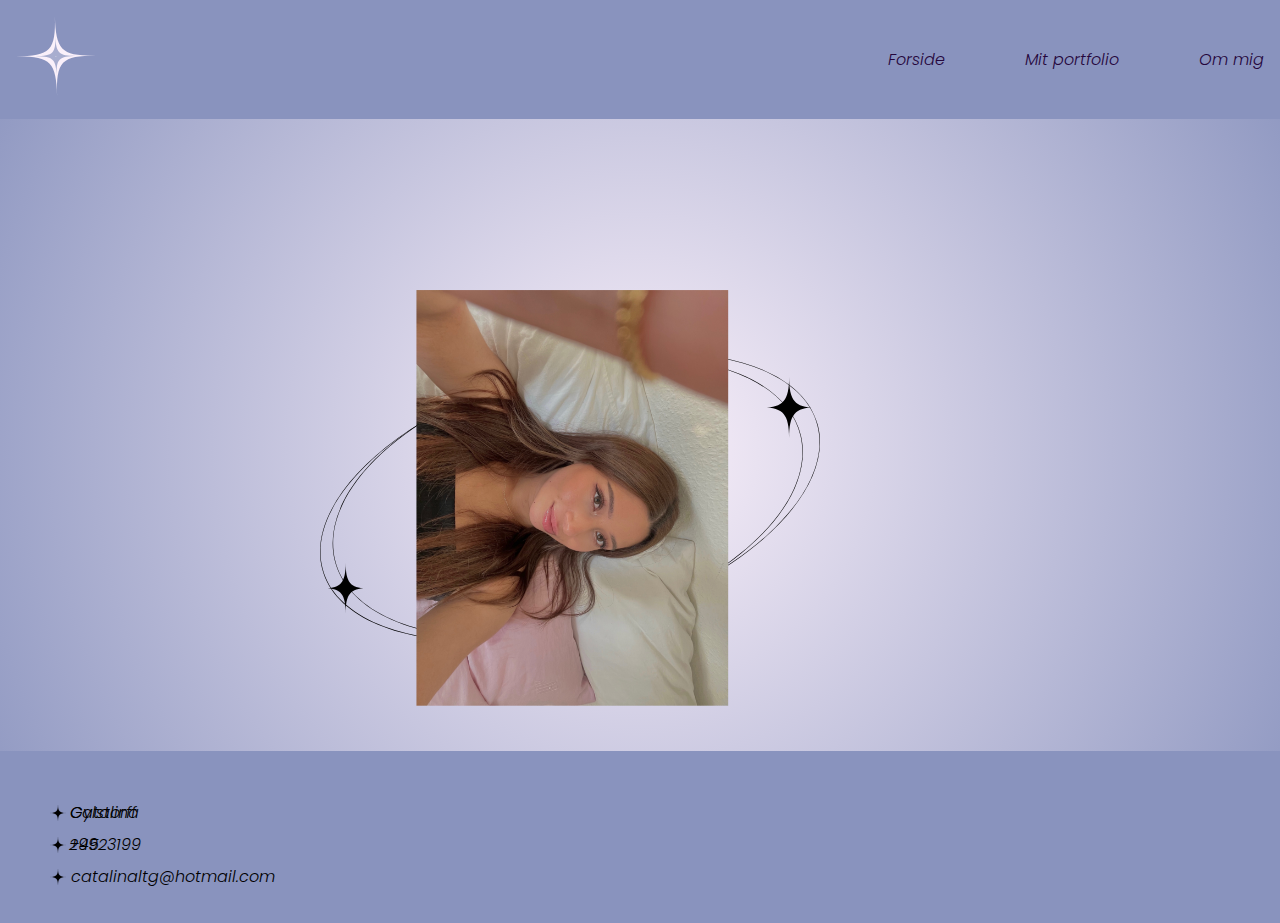
==== index.html @ 74474fa0 "portfolio" ====
<!DOCTYPE html>
<html lang="en">
  <head>
    <meta charset="UTF-8" />
    <meta name="viewport" content="width=device-width, initial-scale=1.0" />
    <title>Forside</title>
    <link rel="stylesheet" href="css/layout.css" />
    <link rel="stylesheet" href="css/style.css" />
    <link rel="preconnect" href="https://fonts.googleapis.com" />
    <link rel="preconnect" href="https://fonts.gstatic.com" crossorigin />
    <link
      href="https://fonts.googleapis.com/css2?family=Poppins:ital,wght@0,100;0,200;0,300;0,400;0,500;0,600;0,700;0,800;0,900;1,100;1,200;1,300;1,400;1,500;1,600;1,700;1,800;1,900&display=swap"
      rel="stylesheet"
    />
  </head>
  <body>
    <header>
      <nav class="navbar">
        <a href="index.html"
          ><img src="img/logo.svg" alt="logo" class="nav-logo"
        /></a>
        <ul class="nav-menu">
          <li class="nav-item">
            <a href="index.html" class="nav-link" id="active">Forside</a>
          </li>
          <li class="nav-item">
            <a href="mit_portfolio.html" class="nav-link">Mit portfolio</a>
          </li>
          <li class="nav-item">
            <a href="om_mig.html" class="nav-link">Om mig</a>
          </li>
        </ul>
        <div class="hamburger">
          <span class="bar"></span>
          <span class="bar"></span>
          <span class="bar"></span>
        </div>
      </nav>
    </header>
    <div class="dummy">
      <img src="img/dummy.svg" alt="dummy" />
    </div>
    <footer>
      <section id="footer">
        <div class="kontakt-boks">
          <div class="kontakt-info">
            <img src="img/black_star.svg" alt="star" />
            <p>Catalina Gylstorff</p>
          </div>
          <div class="kontakt-info">
            <img src="img/black_star.svg" alt="star" />
            <p>+45 29923199</p>
          </div>
          <div class="kontakt-info">
            <img src="img/black_star.svg" alt="star" />
            <p>catalinaltg@hotmail.com</p>
          </div>
        </div>
      </section>
    </footer>
    <script src="js/burger.js"></script>
  </body>
</html>
---- css/layout.css ----
li {
  list-style: none;
}
a {
  text-decoration: none;
}

.navbar {
  display: flex;
  justify-content: space-between;
  align-items: center;
  padding: 1em;
  font-family: "Poppins", sans-serif;
  font-weight: 50;
  font-style: italic;
  background-color: #8993be;
}

/*p {
  font-family: "Poppins", sans-serif;
  font-weight: 100;
  font-style: italic;
}*/

.bar {
  display: block;
  width: 25px;
  height: 3px;
  margin: 5px auto;
  transition: all 0.5s ease-in-out;
  background-color: black;
}

.nav-menu {
  display: flex;
  justify-content: space-between;
  align-items: center;
  z-index: 1000;
}

.nav-item {
  margin-left: 5rem;
}

.nav-link {
  font-size: 1rem;
  font-weight: 300;
  color: #25063c;
}

.nav-link:hover {
  color: #faf0fa;
}

.nav-logo {
  width: 5em;
  height: auto;
}
.hamburger {
  display: none;
}

.skills-galleri {
  align-items: flex-start;
  background-color: #faf0fa;
}

.tema-galleri {
  display: grid;
  grid-template-columns: repeat(auto-fit, minmax(300px, 1fr));
  padding: 20px;
  gap: 5px;
}

.item {
  display: flex;
  flex-direction: column;
}

.item img {
  max-width: 100%;
  height: auto;
  border-radius: 10%;
  padding: 20px;
}
.item .text {
  padding: 20px;
}

@media screen and (min-width: 450px) {
  .galleri-boks img {
    width: 10%;
  }
}
.js {
  width: 7%;
}

@media (max-width: 800px) {
  .nav-menu {
    position: fixed;
    left: 100%;
    top: 5rem;
    flex-direction: column;
    background-color: #8993be;
    width: 100%;
    border-radius: 10px;
    text-align: center;
    transition: 0.5s;
    box-shadow: 0 10px 27px rgba(0, 0, 0, 0.05);
  }

  .nav-menu.active {
    left: 0;
  }

  .nav-item {
    margin: 2.5rem 0;
  }

  .hamburger {
    display: block;
    cursor: pointer;
  }

  .hamburger.active .bar:nth-child(2) {
    opacity: 0;
  }

  .hamburger.active .bar:nth-child(1) {
    transform: translate(0, 8px) rotate(45deg);
  }

  .hamburger.active .bar:nth-child(3) {
    transform: translate(0, -8px) rotate(-45deg);
  }

  main {
    margin: 20px;
  }
}
---- css/style.css ----
body,
html {
  height: 100%;
  margin: 0;
  background: radial-gradient(circle, #faf0fa, #8993be);
}

h1 {
  font-family: "Poppins";
  font-size: 2rem;
  margin-left: 4%;
}

footer {
  background-color: #8993be;
  display: flex;
  flex-direction: column;
  padding-top: 1em;
  p {
    font-family: "Poppins";
    font-style: italic;
    font-size: 1rem;
    font-weight: 300;
  }
}
.kontakt-info {
  display: flex;
  flex-direction: row;
  gap: 1px;
  align-items: center;
  font-family: itali;
}
.kontakt-boks {
  display: flex;
  flex-direction: column;
  align-items: flex-start;
  padding: 30px 50px;
  line-height: 0;
}
.kontakt-info img {
  height: 16px;
  width: 16px;
}

.dummy img {
  height: 500px;
  width: 500px;
  padding-left: 25%;
  padding-top: 10%;
}

p {
  font-family: "Poppins";
  font-size: 1rem;
  font-weight: 200%;
  margin-left: 2%;
}
/*img {
  height: 500px;
  width: 500px;
  padding-left: 20%;
  padding-top: 20%;
}*/
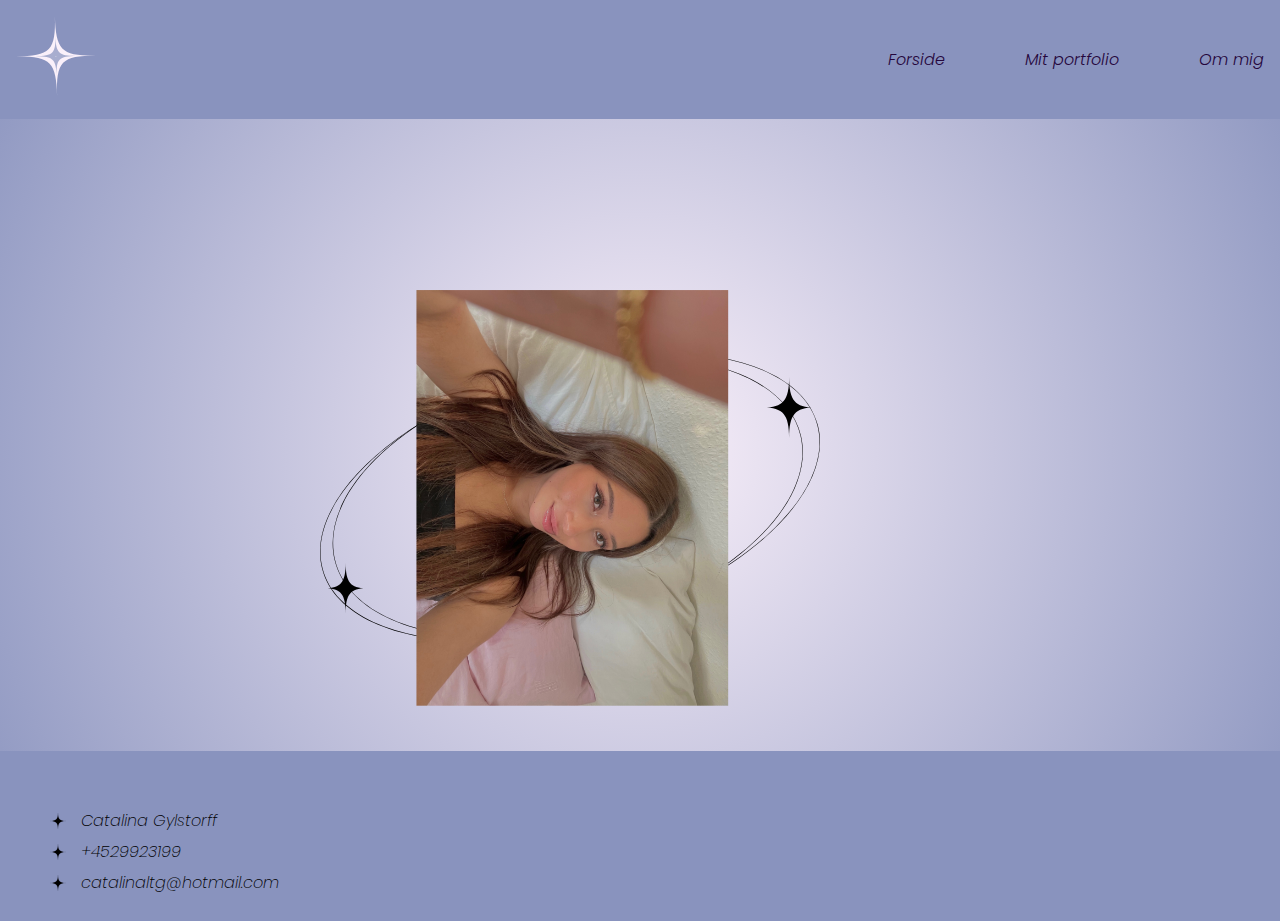
==== commit dc471f7d: "footer" ====
--- a/index.html
+++ b/index.html
@@ -49,7 +49,7 @@
           </div>
           <div class="kontakt-info">
             <img src="img/black_star.svg" alt="star" />
-            <p>+45 29923199</p>
+            <p>+4529923199</p>
           </div>
           <div class="kontakt-info">
             <img src="img/black_star.svg" alt="star" />
--- a/css/style.css
+++ b/css/style.css
@@ -15,28 +15,34 @@
   background-color: #8993be;
   display: flex;
   flex-direction: column;
-  padding-top: 1em;
-  p {
-    font-family: "Poppins";
-    font-style: italic;
-    font-size: 1rem;
-    font-weight: 300;
-  }
+  padding-top: 2em;
 }
+
 .kontakt-info {
   display: flex;
   flex-direction: row;
-  gap: 1px;
+  gap: 10px;
   align-items: center;
-  font-family: itali;
 }
+
 .kontakt-boks {
   display: flex;
   flex-direction: column;
   align-items: flex-start;
+  row-gap: 15px;
   padding: 30px 50px;
   line-height: 0;
 }
+
+.kontakt-info p {
+  padding: 5px;
+  font-family: "Poppins";
+  font-style: italic;
+  font-size: 1rem;
+  font-weight: 200;
+  margin: 0;
+}
+
 .kontakt-info img {
   height: 16px;
   width: 16px;
@@ -52,7 +58,7 @@
 p {
   font-family: "Poppins";
   font-size: 1rem;
-  font-weight: 200%;
+  font-weight: 350;
   margin-left: 2%;
 }
 /*img {
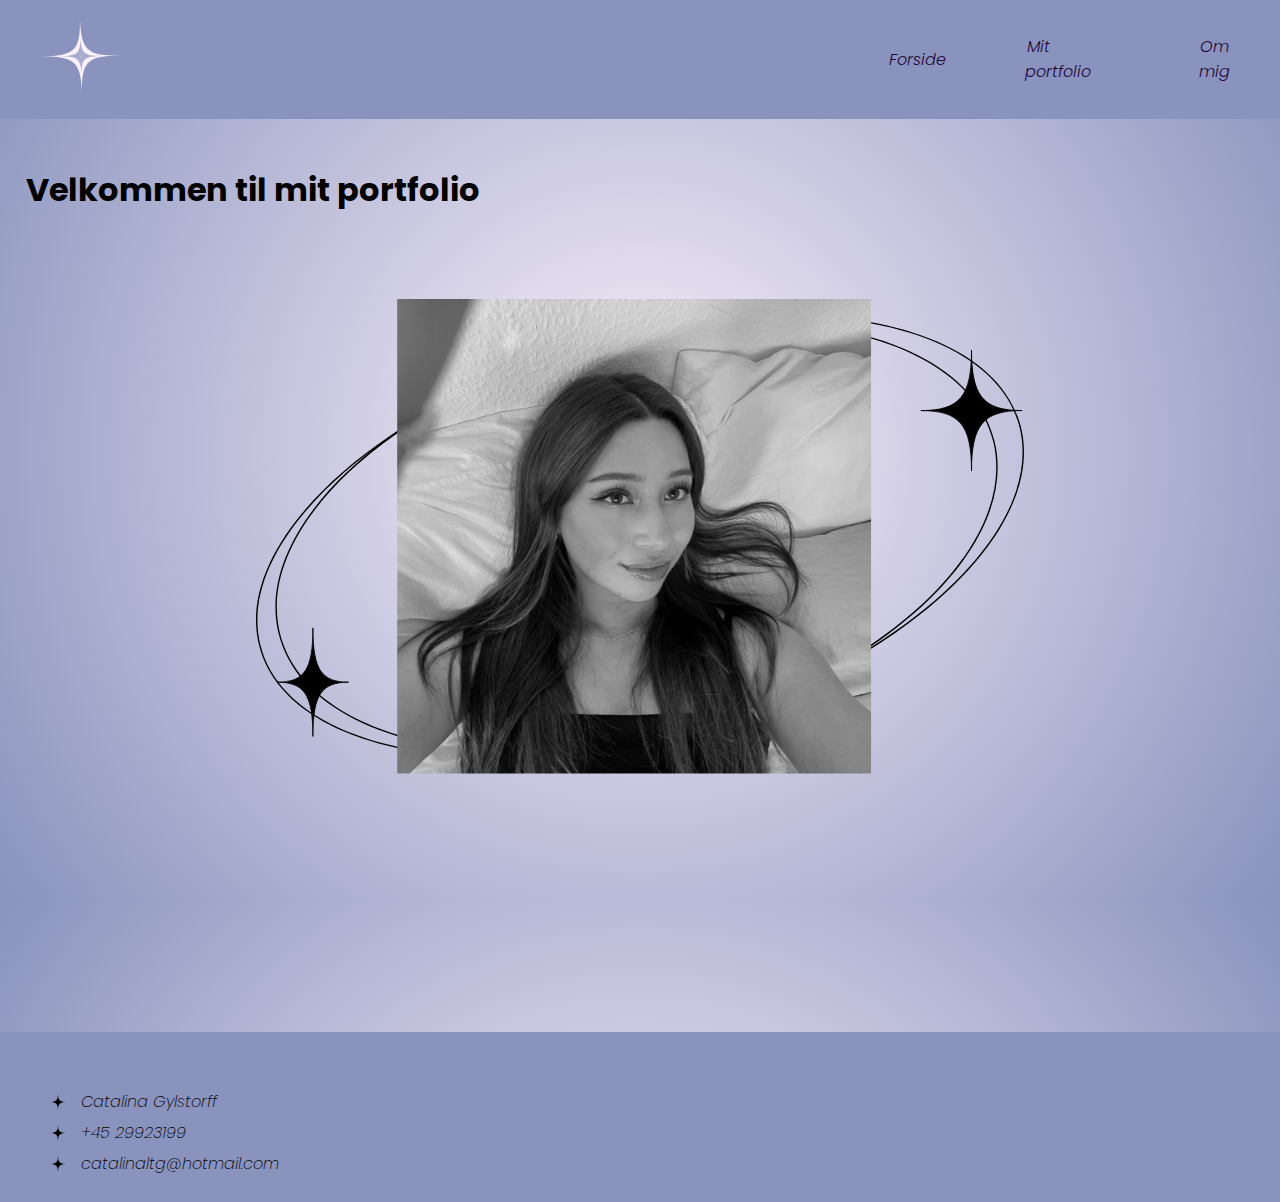
==== commit 8f091842: "portfolio" ====
--- a/index.html
+++ b/index.html
@@ -37,8 +37,11 @@
         </div>
       </nav>
     </header>
-    <div class="dummy">
-      <img src="img/dummy.svg" alt="dummy" />
+    <div class="forside">
+      <h1>Velkommen til mit portfolio</h1>
+    </div>
+    <div class="forside">
+      <img src="img/forside.svg" alt="forside" />
     </div>
     <footer>
       <section id="footer">
@@ -49,7 +52,7 @@
           </div>
           <div class="kontakt-info">
             <img src="img/black_star.svg" alt="star" />
-            <p>+4529923199</p>
+            <p>+45 29923199</p>
           </div>
           <div class="kontakt-info">
             <img src="img/black_star.svg" alt="star" />
--- a/css/layout.css
+++ b/css/layout.css
@@ -3,6 +3,15 @@
 }
 a {
   text-decoration: none;
+  color: #535974;
+  padding: 0em;
+  font-family: "Poppins", sans-serif;
+  font-weight: 300;
+  font-style: italic;
+  padding-left: 2%;
+}
+a:hover {
+  color: #faf0fa;
 }
 
 .navbar {
@@ -15,12 +24,6 @@
   font-style: italic;
   background-color: #8993be;
 }
-
-/*p {
-  font-family: "Poppins", sans-serif;
-  font-weight: 100;
-  font-style: italic;
-}*/
 
 .bar {
   display: block;
@@ -60,9 +63,35 @@
   display: none;
 }
 
+.grid_1-1 {
+  display: grid;
+  grid-template-columns: 1fr 1fr;
+  gap: 1em;
+}
+.ommig-container {
+  display: flex;
+  flex-direction: column;
+  gap: 20px;
+  padding: 25px 50px;
+}
+
 .skills-galleri {
   align-items: flex-start;
   background-color: #faf0fa;
+  padding-bottom: 10px;
+}
+
+.galleri-boks {
+  display: flex;
+}
+
+.adobe-png {
+  margin: 19px;
+  display: flex;
+  flex-direction: row;
+  gap: 35px;
+  align-items: center;
+  width: 69%;
 }
 
 .tema-galleri {
@@ -139,3 +168,27 @@
     margin: 20px;
   }
 }
+@media screen and (min-width: 600px) {
+  #ommig-indhold {
+    display: flex;
+    justify-content: space-between;
+    gap: 50px;
+    padding: 50px;
+  }
+}
+@media screen and (min-width: 600px) {
+  #ommig-indhold-tekst {
+    display: flex;
+    flex-direction: column;
+    gap: 50px;
+  }
+}
+
+@media screen and (min-width: 600px) {
+  #ommig-indhold {
+    display: flex;
+    justify-content: space-between;
+    gap: 50px;
+    padding: 50px;
+  }
+}
--- a/css/style.css
+++ b/css/style.css
@@ -8,9 +8,49 @@
 h1 {
   font-family: "Poppins";
   font-size: 2rem;
-  margin-left: 4%;
+  margin-left: 2%;
 }
 
+.cv {
+  margin-left: 4%;
+  margin-bottom: 10%;
+}
+
+h4 {
+  font-family: "Poppins";
+  font-size: 1rem;
+  margin-left: 2%;
+}
+
+.forside h1 {
+  font-family: "Poppins";
+  font-size: 2rem;
+  display: flex;
+  padding-top: 2%;
+  align-items: center;
+}
+
+.forside img {
+  display: flex;
+  width: 60%;
+  margin-left: auto;
+  margin-right: auto;
+  padding-top: 5%;
+  padding-bottom: 20%;
+}
+
+h2 {
+  font-family: "Poppins";
+  font-size: 2rem;
+  margin-left: 2%;
+}
+.ommig-billede img {
+  width: 100%;
+  border-radius: 20px;
+}
+.ommig-billede {
+  padding: 50px 50px 0 50px;
+}
 footer {
   background-color: #8993be;
   display: flex;
@@ -48,13 +88,6 @@
   width: 16px;
 }
 
-.dummy img {
-  height: 500px;
-  width: 500px;
-  padding-left: 25%;
-  padding-top: 10%;
-}
-
 p {
   font-family: "Poppins";
   font-size: 1rem;
